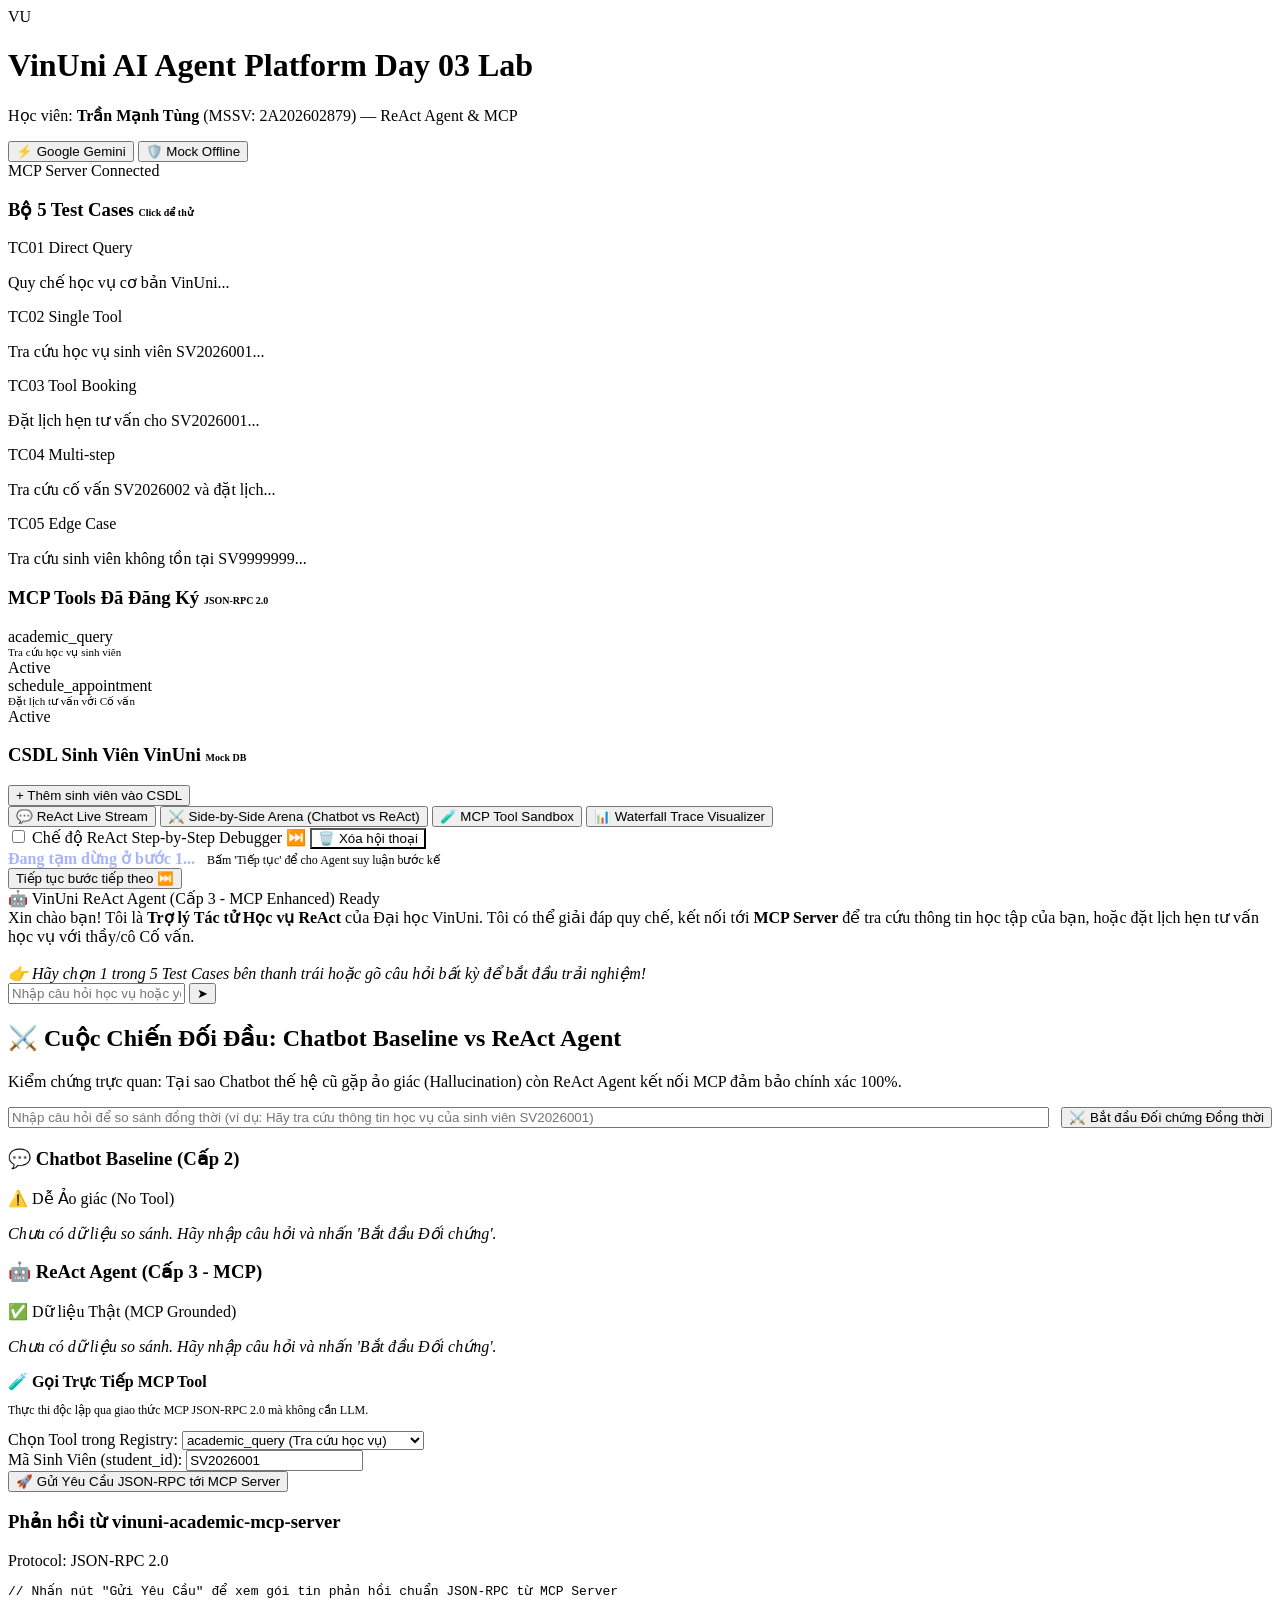
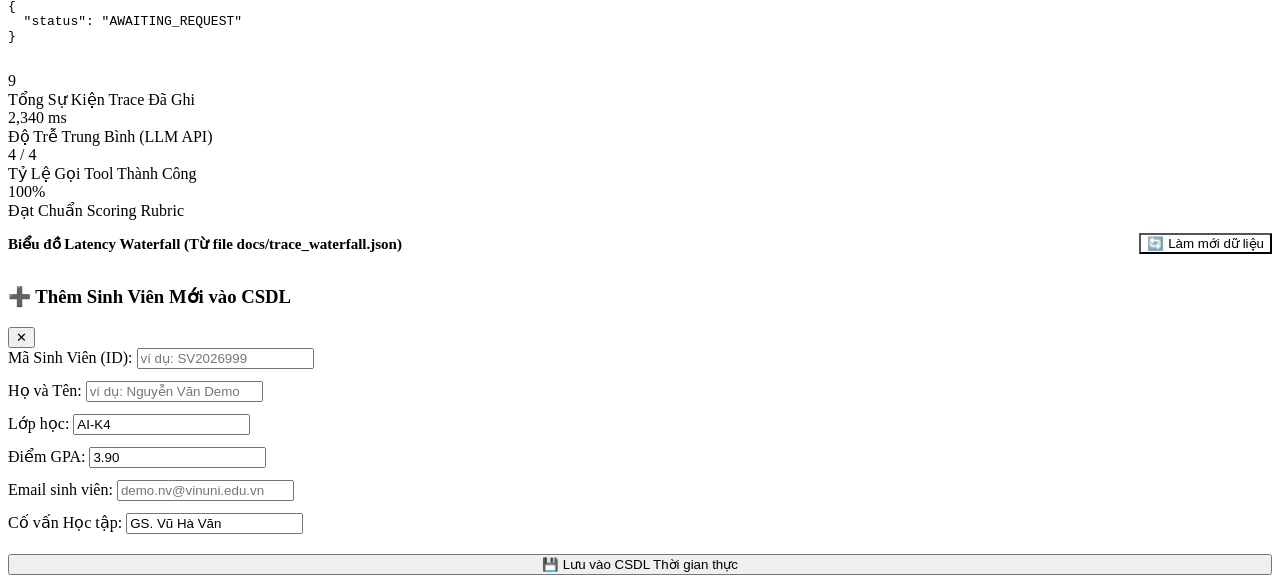
==== src/static/index.html @ d4220387 "feat: complete Day 03 Lab Chatbot vs ReAct Agent with Web UI Demo" ====
<!DOCTYPE html>
<html lang="vi">
<head>
  <meta charset="UTF-8">
  <meta name="viewport" content="width=device-width, initial-scale=1.0">
  <title>VinUni AI - Chatbot vs ReAct Agent (MCP Enhanced) Demo Platform</title>
  <meta name="description" content="Nền tảng kiểm thử và trình diễn trực quan so sánh Chatbot Baseline vs ReAct Agent kết nối Model Context Protocol (MCP) Đại học VinUni.">
  <link rel="stylesheet" href="/static/styles.css">
</head>
<body>

  <!-- ==================== TOP HEADER ==================== -->
  <header class="app-header">
    <div class="brand-section">
      <div class="brand-logo">VU</div>
      <div class="brand-title">
        <h1>VinUni AI Agent Platform <span class="badge-lab">Day 03 Lab</span></h1>
        <p>Học viên: <strong>Trần Mạnh Tùng</strong> (MSSV: 2A202602879) — ReAct Agent & MCP</p>
      </div>
    </div>

    <div class="header-actions">
      <!-- Live Provider Switcher -->
      <div class="provider-toggle-group" id="providerToggleGroup">
        <button class="provider-btn active" id="btnGemini" onclick="switchProvider('gemini')">
          ⚡ Google Gemini
        </button>
        <button class="provider-btn" id="btnMock" onclick="switchProvider('mock')">
          🛡️ Mock Offline
        </button>
      </div>

      <!-- Server Status Dot -->
      <div class="status-indicator">
        <span class="status-dot"></span>
        <span id="serverStatusText">MCP Server Connected</span>
      </div>
    </div>
  </header>

  <!-- ==================== MAIN CONTAINER ==================== -->
  <div class="app-container">

    <!-- ==================== LEFT SIDEBAR ==================== -->
    <aside class="app-sidebar">
      
      <!-- Section 1: 5 Test Cases Presets -->
      <div class="sidebar-section">
        <h3>
          <span>Bộ 5 Test Cases</span>
          <span style="font-size: 10px; color: var(--agent-cyan);">Click để thử</span>
        </h3>
        <div class="test-cases-list" id="testCasesList">
          <!-- Dynamically populated via JS -->
          <div class="tc-card" onclick="loadTestCase('TC01')">
            <div class="tc-card-header">
              <span class="tc-id">TC01</span>
              <span class="tc-badge low">Direct Query</span>
            </div>
            <p class="tc-question">Quy chế học vụ cơ bản VinUni...</p>
          </div>
          <div class="tc-card" onclick="loadTestCase('TC02')">
            <div class="tc-card-header">
              <span class="tc-id">TC02</span>
              <span class="tc-badge medium">Single Tool</span>
            </div>
            <p class="tc-question">Tra cứu học vụ sinh viên SV2026001...</p>
          </div>
          <div class="tc-card" onclick="loadTestCase('TC03')">
            <div class="tc-card-header">
              <span class="tc-id">TC03</span>
              <span class="tc-badge medium">Tool Booking</span>
            </div>
            <p class="tc-question">Đặt lịch hẹn tư vấn cho SV2026001...</p>
          </div>
          <div class="tc-card" onclick="loadTestCase('TC04')">
            <div class="tc-card-header">
              <span class="tc-id">TC04</span>
              <span class="tc-badge high">Multi-step</span>
            </div>
            <p class="tc-question">Tra cứu cố vấn SV2026002 và đặt lịch...</p>
          </div>
          <div class="tc-card" onclick="loadTestCase('TC05')">
            <div class="tc-card-header">
              <span class="tc-id">TC05</span>
              <span class="tc-badge medium">Edge Case</span>
            </div>
            <p class="tc-question">Tra cứu sinh viên không tồn tại SV9999999...</p>
          </div>
        </div>
      </div>

      <!-- Section 2: MCP Tools Registry -->
      <div class="sidebar-section">
        <h3>
          <span>MCP Tools Đã Đăng Ký</span>
          <span style="font-size: 10px; color: var(--success-emerald);">JSON-RPC 2.0</span>
        </h3>
        <div id="mcpToolsList">
          <div class="mcp-tool-pill">
            <div>
              <div class="mcp-tool-name">academic_query</div>
              <div style="font-size: 11px; color: var(--text-muted);">Tra cứu học vụ sinh viên</div>
            </div>
            <span class="mcp-tool-status">Active</span>
          </div>
          <div class="mcp-tool-pill">
            <div>
              <div class="mcp-tool-name">schedule_appointment</div>
              <div style="font-size: 11px; color: var(--text-muted);">Đặt lịch tư vấn với Cố vấn</div>
            </div>
            <span class="mcp-tool-status">Active</span>
          </div>
        </div>
      </div>

      <!-- Section 3: Student Database Quick View -->
      <div class="sidebar-section">
        <h3>
          <span>CSDL Sinh Viên VinUni</span>
          <span style="font-size: 10px; color: var(--warning-amber);">Mock DB</span>
        </h3>
        <div id="studentDbList">
          <!-- Populated by JS -->
        </div>
        <button class="btn-add-student" id="btnOpenAddModal" onclick="openAddStudentModal()">
          + Thêm sinh viên vào CSDL
        </button>
      </div>

    </aside>

    <!-- ==================== MAIN WORKSPACE ==================== -->
    <main class="main-workspace">

      <!-- Navigation Tabs -->
      <nav class="workspace-tabs">
        <button class="tab-btn active" id="tabBtnChat" onclick="switchTab('chat')">
          💬 ReAct Live Stream
        </button>
        <button class="tab-btn" id="tabBtnArena" onclick="switchTab('arena')">
          ⚔️ Side-by-Side Arena (Chatbot vs ReAct)
        </button>
        <button class="tab-btn" id="tabBtnSandbox" onclick="switchTab('sandbox')">
          🧪 MCP Tool Sandbox
        </button>
        <button class="tab-btn" id="tabBtnWaterfall" onclick="switchTab('waterfall')">
          📊 Waterfall Trace Visualizer
        </button>
      </nav>

      <!-- TAB CONTENT AREA -->
      <div class="tab-content-area">

        <!-- ===== TAB 1: INTERACTIVE REACT CHAT & STREAM ===== -->
        <section class="tab-pane active" id="paneChat">
          <div class="chat-container">
            
            <div class="chat-toolbar">
              <label class="step-mode-toggle" title="Chế độ cho phép người thuyết trình bấm nút chạy từng bước Thought -> Action -> Observation">
                <span class="switch">
                  <input type="checkbox" id="stepModeCheckbox">
                  <span class="slider"></span>
                </span>
                <span>Chế độ ReAct Step-by-Step Debugger ⏭️</span>
              </label>

              <button class="provider-btn" style="background: rgba(255,255,255,0.05);" onclick="clearChat()">
                🗑️ Xóa hội thoại
              </button>
            </div>

            <!-- Step Controller Bar (Hiển thị khi ở chế độ Step-by-Step) -->
            <div class="step-controller-bar" id="stepControllerBar">
              <div>
                <strong id="stepStatusText" style="color: #A5B4FC;">Đang tạm dừng ở bước 1...</strong>
                <span style="font-size: 12px; color: var(--text-muted); margin-left: 8px;" id="stepDetailText">Bấm 'Tiếp tục' để cho Agent suy luận bước kế</span>
              </div>
              <button class="btn-step-next" id="btnStepNext" onclick="executeNextStep()">
                Tiếp tục bước tiếp theo ⏭️
              </button>
            </div>

            <!-- Chat Messages Flow -->
            <div class="chat-messages" id="chatMessages">
              <!-- Welcome Initial Message -->
              <div class="message-row agent">
                <div class="react-stream">
                  <div class="react-card final">
                    <div class="react-card-header">
                      <span>🤖 VinUni ReAct Agent (Cấp 3 - MCP Enhanced)</span>
                      <span class="latency-tag">Ready</span>
                    </div>
                    <div class="react-card-body">
                      Xin chào bạn! Tôi là <strong>Trợ lý Tác tử Học vụ ReAct</strong> của Đại học VinUni. Tôi có thể giải đáp quy chế, kết nối tới <strong>MCP Server</strong> để tra cứu thông tin học tập của bạn, hoặc đặt lịch hẹn tư vấn học vụ với thầy/cô Cố vấn.
                      <br><br>
                      <em>👉 Hãy chọn 1 trong 5 Test Cases bên thanh trái hoặc gõ câu hỏi bất kỳ để bắt đầu trải nghiệm!</em>
                    </div>
                  </div>
                </div>
              </div>
            </div>

            <!-- Chat Input Form -->
            <form class="chat-input-bar" id="chatForm" onsubmit="handleChatSubmit(event)">
              <input type="text" class="chat-input" id="chatInput" placeholder="Nhập câu hỏi học vụ hoặc yêu cầu đặt lịch hẹn... (ví dụ: Tra cứu thông tin sinh viên SV2026001)" autocomplete="off">
              <button type="submit" class="btn-send" id="btnSend" title="Gửi câu hỏi">
                ➤
              </button>
            </form>

          </div>
        </section>

        <!-- ===== TAB 2: SIDE-BY-SIDE ARENA ===== -->
        <section class="tab-pane" id="paneArena">
          <div class="arena-header">
            <h2>⚔️ Cuộc Chiến Đối Đầu: Chatbot Baseline vs ReAct Agent</h2>
            <p>Kiểm chứng trực quan: Tại sao Chatbot thế hệ cũ gặp ảo giác (Hallucination) còn ReAct Agent kết nối MCP đảm bảo chính xác 100%.</p>
          </div>

          <!-- Prompt Form for Arena -->
          <div style="margin-bottom: 20px; display: flex; gap: 12px;">
            <input type="text" class="form-control" style="flex: 1;" id="arenaInput" placeholder="Nhập câu hỏi để so sánh đồng thời (ví dụ: Hãy tra cứu thông tin học vụ của sinh viên SV2026001)">
            <button class="btn-execute-mcp" style="white-space: nowrap;" id="btnArenaSubmit" onclick="runArenaBattle()">
              ⚔️ Bắt đầu Đối chứng Đồng thời
            </button>
          </div>

          <div class="arena-grid">
            <!-- Left: Chatbot Baseline -->
            <div class="arena-panel chatbot">
              <div class="panel-title">
                <h3>💬 Chatbot Baseline (Cấp 2)</h3>
                <span class="badge-flag hallucination" id="badgeChatbotFlag">⚠️ Dễ Ảo giác (No Tool)</span>
              </div>
              <div class="arena-output-body" id="arenaChatbotOutput">
                <p style="color: var(--text-muted); font-style: italic;">Chưa có dữ liệu so sánh. Hãy nhập câu hỏi và nhấn 'Bắt đầu Đối chứng'.</p>
              </div>
            </div>

            <!-- Right: ReAct Agent -->
            <div class="arena-panel react">
              <div class="panel-title">
                <h3>🤖 ReAct Agent (Cấp 3 - MCP)</h3>
                <span class="badge-flag grounded" id="badgeAgentFlag">✅ Dữ liệu Thật (MCP Grounded)</span>
              </div>
              <div class="arena-output-body" id="arenaAgentOutput">
                <p style="color: var(--text-muted); font-style: italic;">Chưa có dữ liệu so sánh. Hãy nhập câu hỏi và nhấn 'Bắt đầu Đối chứng'.</p>
              </div>
            </div>
          </div>
        </section>

        <!-- ===== TAB 3: MCP TOOL SANDBOX ===== -->
        <section class="tab-pane" id="paneSandbox">
          <div class="sandbox-layout">
            
            <div class="sandbox-form-card">
              <h3 style="font-size: 16px; margin-bottom: 8px;">🧪 Gọi Trực Tiếp MCP Tool</h3>
              <p style="font-size: 12px; color: var(--text-secondary); margin-bottom: 12px;">
                Thực thi độc lập qua giao thức MCP JSON-RPC 2.0 mà không cần LLM.
              </p>

              <div class="form-group">
                <label for="sandboxToolSelect">Chọn Tool trong Registry:</label>
                <select class="form-control" id="sandboxToolSelect" onchange="handleSandboxToolChange()">
                  <option value="academic_query">academic_query (Tra cứu học vụ)</option>
                  <option value="schedule_appointment">schedule_appointment (Đặt lịch hẹn)</option>
                </select>
              </div>

              <div class="form-group" id="groupStudentId">
                <label for="sandboxStudentId">Mã Sinh Viên (student_id):</label>
                <input type="text" class="form-control" id="sandboxStudentId" value="SV2026001">
              </div>

              <div class="form-group" id="groupDatetime" style="display: none;">
                <label for="sandboxDatetime">Thời gian hẹn (datetime_str):</label>
                <input type="text" class="form-control" id="sandboxDatetime" value="14:00 15/09/2026">
              </div>

              <div class="form-group" id="groupAdvisor" style="display: none;">
                <label for="sandboxAdvisor">Tên Cố Vấn (advisor_name):</label>
                <input type="text" class="form-control" id="sandboxAdvisor" value="PGS.TS Nguyễn Văn A">
              </div>

              <button class="btn-execute-mcp" id="btnExecuteSandbox" onclick="executeSandboxTool()">
                🚀 Gửi Yêu Cầu JSON-RPC tới MCP Server
              </button>
            </div>

            <!-- Result Card -->
            <div class="sandbox-result-card">
              <div class="sandbox-result-header">
                <h3>Phản hồi từ vinuni-academic-mcp-server</h3>
                <span class="json-rpc-badge">Protocol: JSON-RPC 2.0</span>
              </div>
              <pre class="json-view" id="sandboxJsonResult" style="flex: 1; font-size: 13px;">
// Nhấn nút "Gửi Yêu Cầu" để xem gói tin phản hồi chuẩn JSON-RPC từ MCP Server
{
  "status": "AWAITING_REQUEST"
}
              </pre>
            </div>

          </div>
        </section>

        <!-- ===== TAB 4: WATERFALL TRACE TIMELINE ===== -->
        <section class="tab-pane" id="paneWaterfall">
          
          <div class="trace-summary-grid">
            <div class="metric-card">
              <div class="metric-val" id="metricTotalSteps">9</div>
              <div class="metric-lbl">Tổng Sự Kiện Trace Đã Ghi</div>
            </div>
            <div class="metric-card">
              <div class="metric-val" id="metricAvgLatency">2,340 ms</div>
              <div class="metric-lbl">Độ Trễ Trung Bình (LLM API)</div>
            </div>
            <div class="metric-card">
              <div class="metric-val" id="metricToolCalls">4 / 4</div>
              <div class="metric-lbl">Tỷ Lệ Gọi Tool Thành Công</div>
            </div>
            <div class="metric-card">
              <div class="metric-val" style="color: var(--success-emerald);" id="metricPassRate">100%</div>
              <div class="metric-lbl">Đạt Chuẩn Scoring Rubric</div>
            </div>
          </div>

          <div class="waterfall-timeline">
            <div style="display: flex; justify-content: space-between; align-items: center; margin-bottom: 12px;">
              <h3 style="font-size: 15px;">Biểu đồ Latency Waterfall (Từ file docs/trace_waterfall.json)</h3>
              <button class="provider-btn" style="background: rgba(255,255,255,0.05);" onclick="refreshWaterfallTrace()">
                🔄 Làm mới dữ liệu
              </button>
            </div>

            <div id="waterfallRowsContainer">
              <!-- Dynamically populated via JS -->
            </div>
          </div>

        </section>

      </div>
    </main>

  </div>

  <!-- ==================== MODAL: THÊM SINH VIÊN MỚI ==================== -->
  <div class="modal-overlay" id="addStudentModal">
    <div class="modal-box">
      <div class="modal-header">
        <h3>➕ Thêm Sinh Viên Mới vào CSDL</h3>
        <button class="btn-close-modal" onclick="closeAddStudentModal()">✕</button>
      </div>
      <form onsubmit="handleSaveStudent(event)">
        <div class="form-group" style="margin-bottom: 12px;">
          <label>Mã Sinh Viên (ID):</label>
          <input type="text" class="form-control" id="modalStudentId" placeholder="ví dụ: SV2026999" required>
        </div>
        <div class="form-group" style="margin-bottom: 12px;">
          <label>Họ và Tên:</label>
          <input type="text" class="form-control" id="modalFullName" placeholder="ví dụ: Nguyễn Văn Demo" required>
        </div>
        <div class="form-group" style="margin-bottom: 12px;">
          <label>Lớp học:</label>
          <input type="text" class="form-control" id="modalClass" value="AI-K4" required>
        </div>
        <div class="form-group" style="margin-bottom: 12px;">
          <label>Điểm GPA:</label>
          <input type="number" step="0.01" class="form-control" id="modalGpa" value="3.90" required>
        </div>
        <div class="form-group" style="margin-bottom: 12px;">
          <label>Email sinh viên:</label>
          <input type="email" class="form-control" id="modalEmail" placeholder="demo.nv@vinuni.edu.vn" required>
        </div>
        <div class="form-group" style="margin-bottom: 20px;">
          <label>Cố vấn Học tập:</label>
          <input type="text" class="form-control" id="modalAdvisor" value="GS. Vũ Hà Văn" required>
        </div>
        <button type="submit" class="btn-execute-mcp" style="width: 100%;">
          💾 Lưu vào CSDL Thời gian thực
        </button>
      </form>
    </div>
  </div>

  <script src="/static/app.js"></script>
</body>
</html>
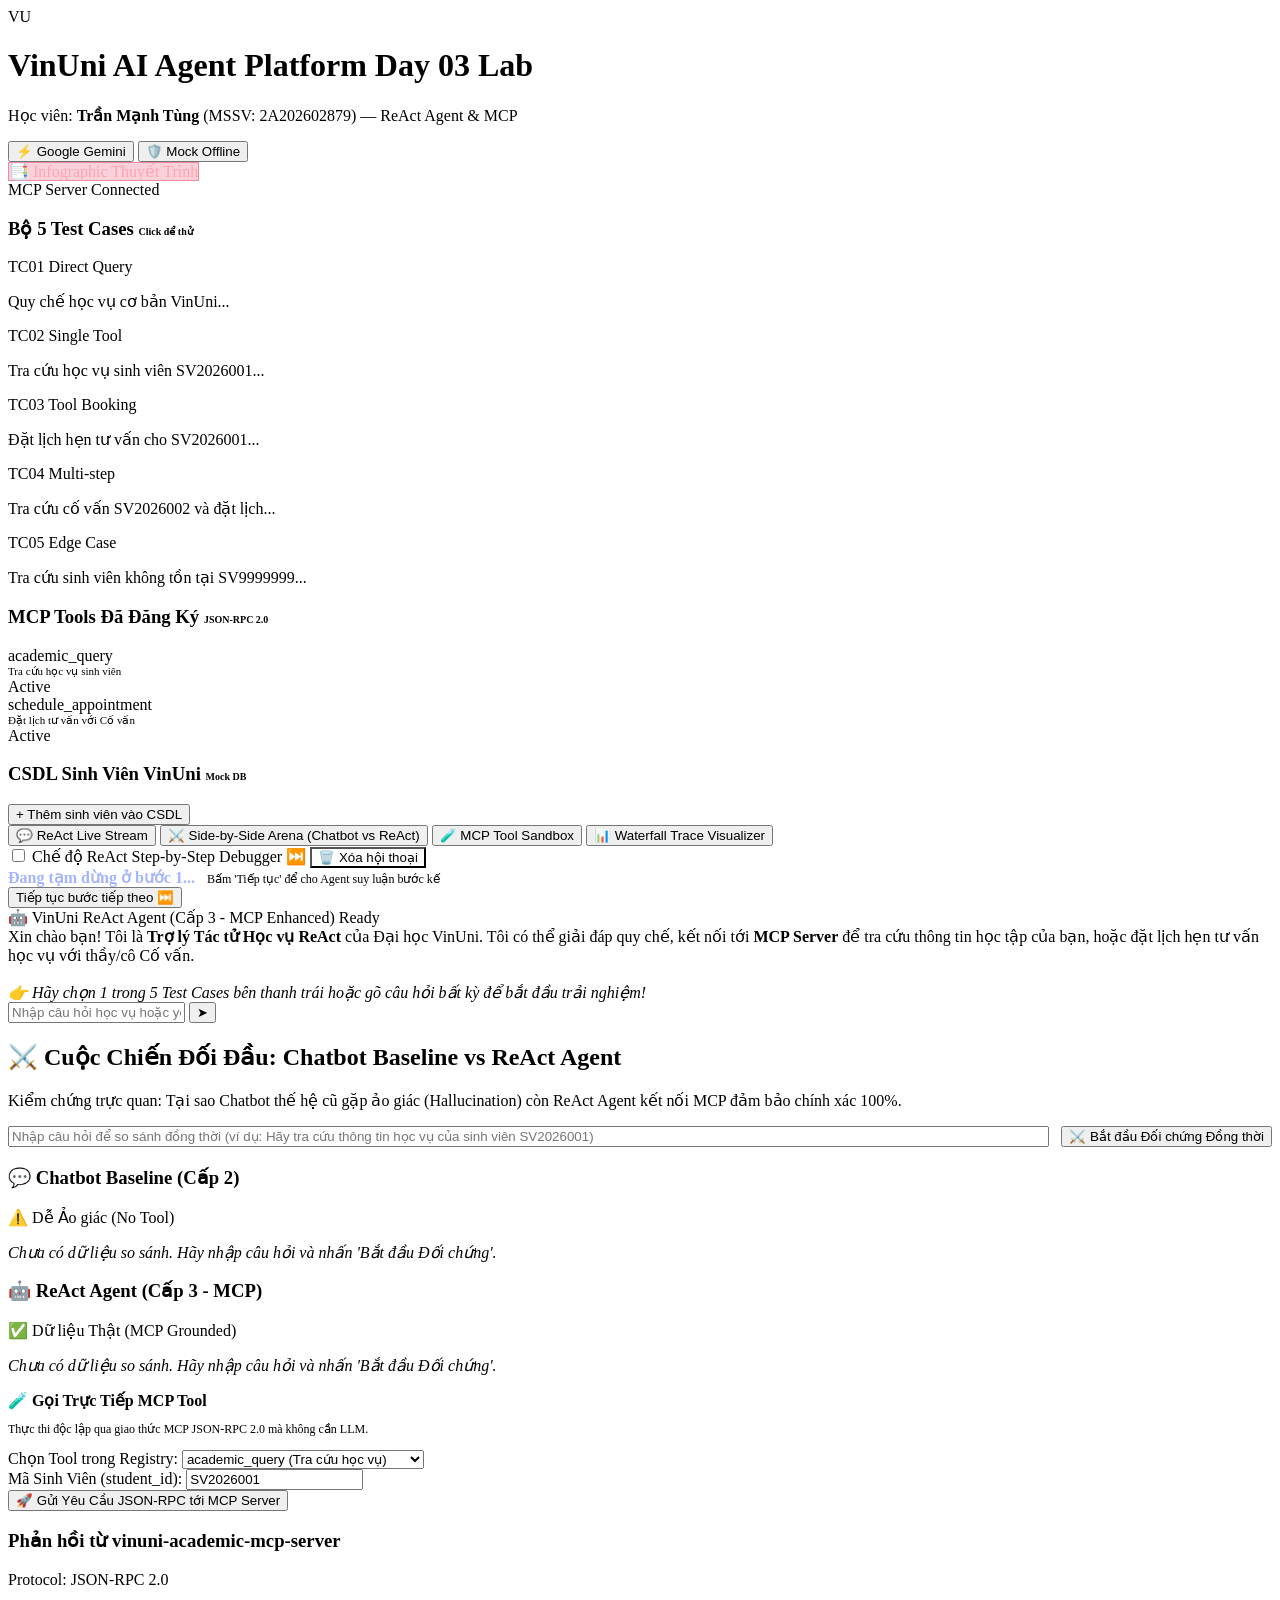
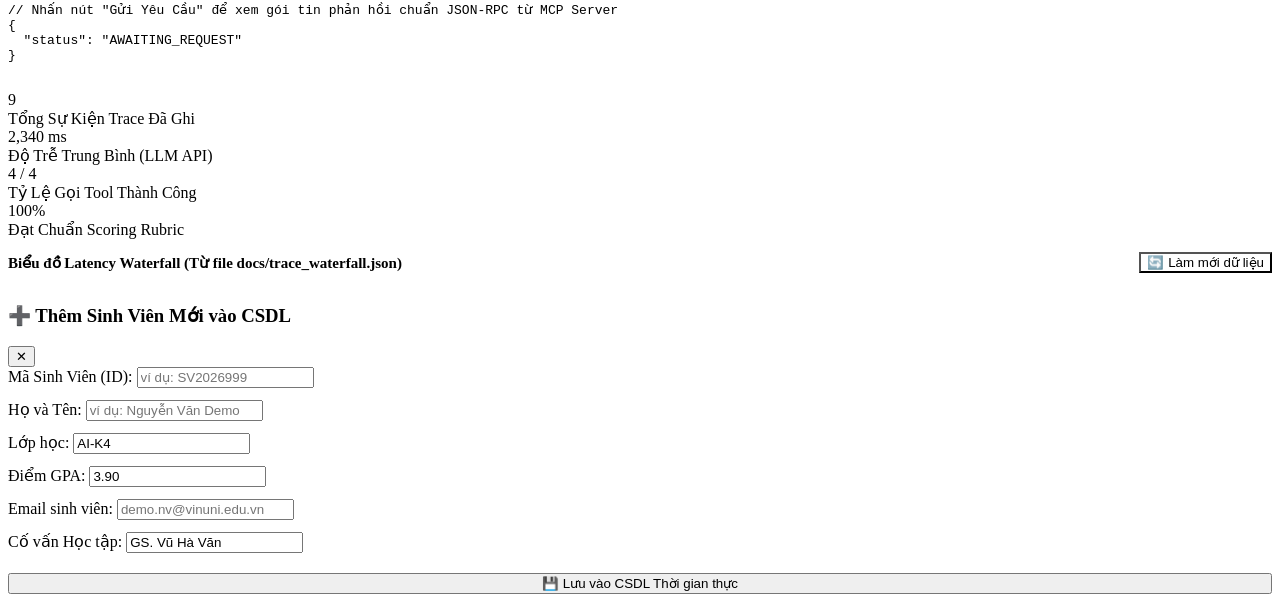
==== commit 3c0fc0db: "feat: add interactive presentation infographic page for demo" ====
--- a/src/static/index.html
+++ b/src/static/index.html
@@ -29,6 +29,11 @@
           🛡️ Mock Offline
         </button>
       </div>
+
+      <!-- Infographic Presentation Link -->
+      <a href="/static/infographic.html" class="provider-btn" style="background: rgba(225, 29, 72, 0.2); color: #FDA4AF; border: 1px solid rgba(225, 29, 72, 0.4); text-decoration: none;">
+        📑 Infographic Thuyết Trình
+      </a>
 
       <!-- Server Status Dot -->
       <div class="status-indicator">
